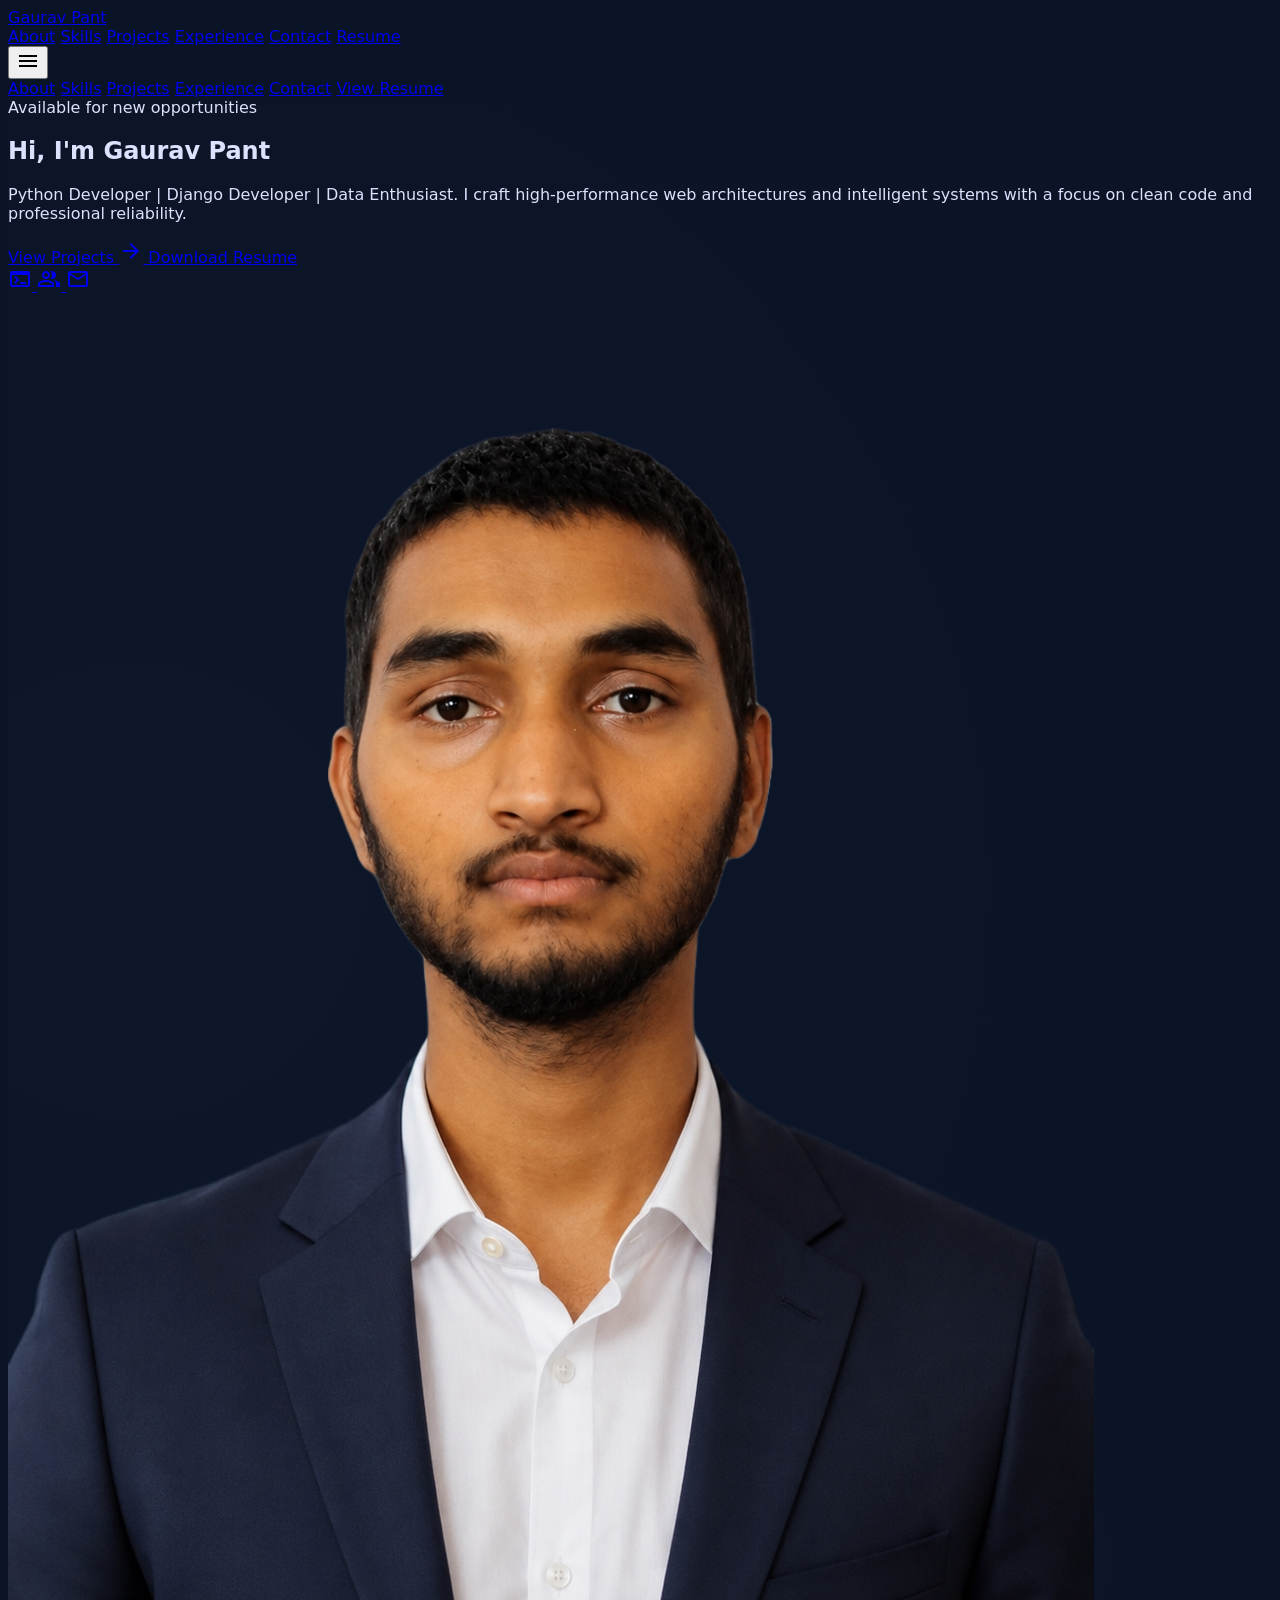
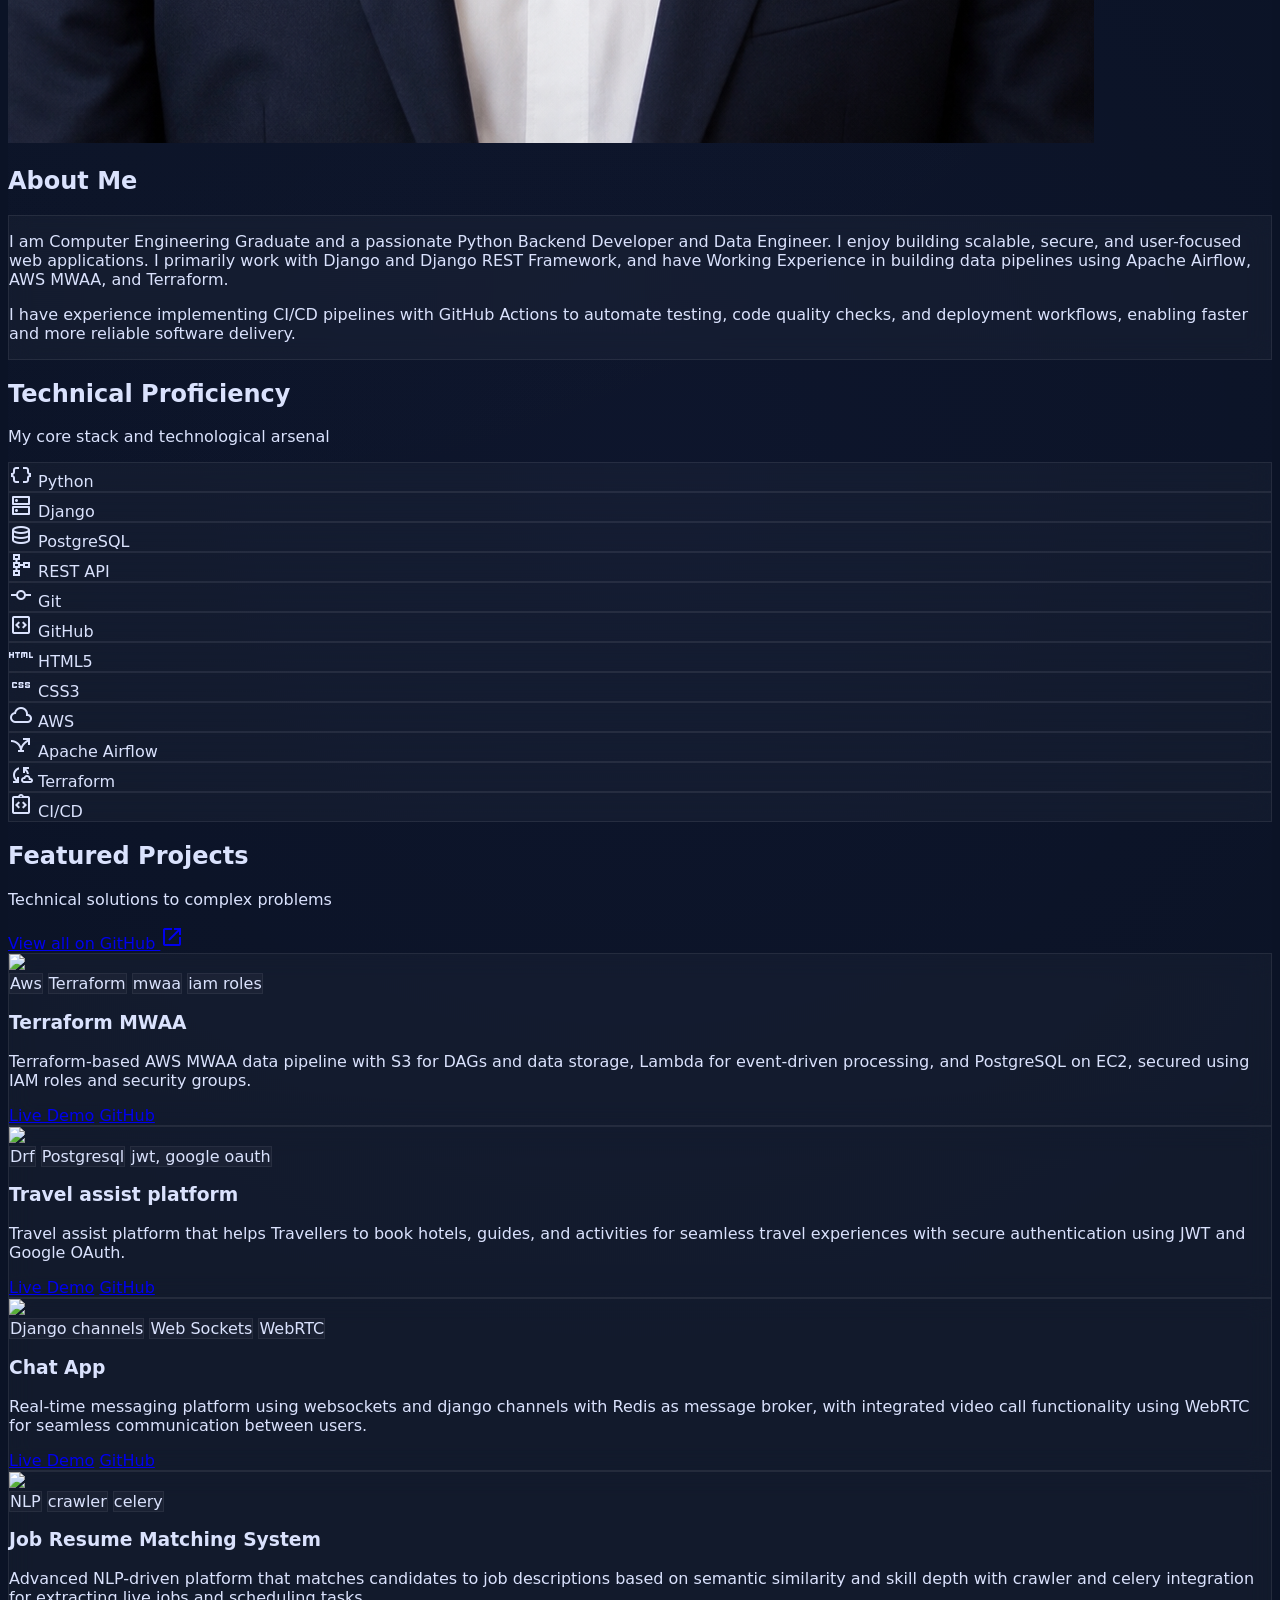
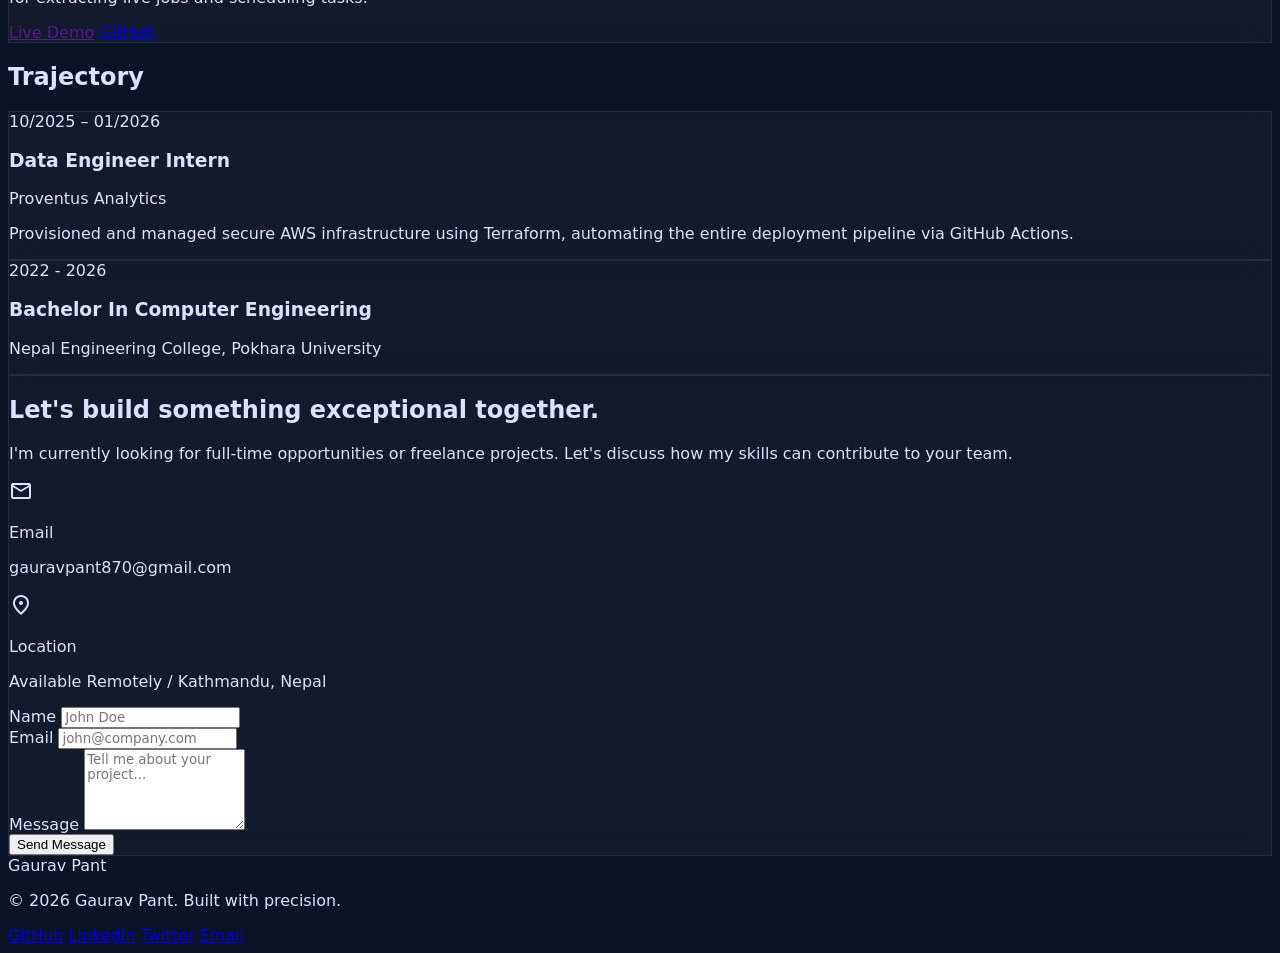
==== index.html @ 99ebea71 "debug" ====
<!DOCTYPE html>

<html class="dark" lang="en"><head>
<meta charset="utf-8"/>
<meta content="width=device-width, initial-scale=1.0" name="viewport"/>
<title>Gaurav Pant | Portfolio</title>
<script src="https://cdn.tailwindcss.com?plugins=forms,container-queries"></script>
<link href="https://fonts.googleapis.com/css2?family=Material+Symbols+Outlined:wght,FILL@100..700,0..1&amp;display=swap" rel="stylesheet"/>
<link href="https://cdn.jsdelivr.net/npm/geist@1.3.0/dist/font-sans.min.css" rel="stylesheet"/>
<link href="https://cdn.jsdelivr.net/npm/jetbrains-mono@1.0.6/css/jetbrains-mono.min.css" rel="stylesheet"/>
<link href="https://fonts.googleapis.com/css2?family=Material+Symbols+Outlined:wght,FILL@100..700,0..1&amp;display=swap" rel="stylesheet"/>
<link href="https://fonts.googleapis.com/css2?family=Geist:wght@100..900&amp;display=swap" rel="stylesheet"/>
<script id="tailwind-config">
      tailwind.config = {
        darkMode: "class",
        theme: {
          extend: {
            "colors": {
                    "secondary-fixed-dim": "#c7d2fe",
                    "surface-container-highest": "#2d3449",
                    "on-primary-fixed-variant": "#1e293b",
                    "surface-dim": "#0b1326",
                    "surface-bright": "#31394d",
                    "surface": "#0b1326",
                    "error": "#ffb4ab",
                    "surface-variant": "#2d3449",
                    "on-error": "#690005",
                    "primary-fixed": "#3b82f6",
                    "tertiary-container": "#f97316",
                    "primary-container": "#1e40af",
                    "on-primary": "#08264c",
                    "secondary-fixed": "#e6eefc",
                    "surface-container-lowest": "#060e20",
                    "primary-fixed-dim": "#60a5fa",
                    "on-primary-container": "#0b2546",
                    "on-secondary-fixed-variant": "#334155",
                    "error-container": "#93000a",
                    "surface-container-low": "#131b2e",
                    "surface-container-high": "#222a3d",
                    "on-surface-variant": "#b9c2d6",
                    "primary": "#2563eb",
                    "on-tertiary-fixed-variant": "#783200",
                    "surface-container": "#171f33",
                    "on-surface": "#e6eefc",
                    "on-secondary": "#123456",
                    "on-background": "#e6eefc",
                    "outline-variant": "#3c4a42",
                    "on-secondary-fixed": "#061033",
                    "tertiary": "#fbbf24",
                    "on-secondary-container": "#e6ecff",
                    "secondary-container": "#2563eb",
                    "on-tertiary-fixed": "#341100",
                    "on-tertiary": "#552100",
                    "on-tertiary-container": "#622700",
                    "background": "#0b1326",
                    "inverse-surface": "#e6eefc",
                    "tertiary-fixed": "#ffdbca",
                    "on-error-container": "#ffdad6",
                    "surface-tint": "#2563eb",
                    "inverse-on-surface": "#283044",
                    "tertiary-fixed-dim": "#ffb690",
                    "inverse-primary": "#0b2e6b",
                    "on-primary-fixed": "#07142a",
                    "secondary": "#94a3b8",
                    "outline": "#94a3b8"
            },
            "borderRadius": {
                    "DEFAULT": "0.25rem",
                    "lg": "0.5rem",
                    "xl": "0.75rem",
                    "full": "9999px"
            },
            "spacing": {
                    "stack-gap-sm": "12px",
                    "stack-gap-md": "24px",
                    "gutter": "24px",
                    "stack-gap-lg": "48px",
                    "margin-mobile": "20px",
                    "margin-desktop": "64px",
                    "unit": "8px",
                    "container-max": "1280px"
            },
            "fontFamily": {
                    "code-sm": ["JetBrains Mono"],
                    "body-md": ["Geist"],
                    "display": ["Geist"],
                    "headline-md": ["Geist"],
                    "headline-lg-mobile": ["Geist"],
                    "label-caps": ["Geist"],
                    "headline-lg": ["Geist"],
                    "body-lg": ["Geist"]
            },
            "fontSize": {
                    "code-sm": ["14px", {"lineHeight": "20px", "letterSpacing": "0em", "fontWeight": "400"}],
                    "body-md": ["16px", {"lineHeight": "24px", "letterSpacing": "0em", "fontWeight": "400"}],
                    "display": ["72px", {"lineHeight": "80px", "letterSpacing": "-0.04em", "fontWeight": "700"}],
                    "headline-md": ["24px", {"lineHeight": "32px", "letterSpacing": "0em", "fontWeight": "500"}],
                    "headline-lg-mobile": ["32px", {"lineHeight": "40px", "letterSpacing": "-0.02em", "fontWeight": "600"}],
                    "label-caps": ["12px", {"lineHeight": "16px", "letterSpacing": "0.1em", "fontWeight": "600"}],
                    "headline-lg": ["40px", {"lineHeight": "48px", "letterSpacing": "-0.02em", "fontWeight": "600"}],
                    "body-lg": ["18px", {"lineHeight": "28px", "letterSpacing": "0em", "fontWeight": "400"}]
            }
          },
        },
      }
    </script>
<link rel="stylesheet" href="styles.css">
</head>
<body class="selection:bg-primary/30 selection:text-primary">
<!-- Top Navigation -->
<nav class="fixed top-0 w-full z-50 bg-surface/80 backdrop-blur-xl border-b border-white/10 shadow-sm">
<div class="flex justify-between items-center max-w-container-max mx-auto px-margin-desktop h-20">
<a class="font-display text-headline-md font-bold text-primary tracking-tight" href="#">Gaurav Pant</a>
<div class="hidden md:flex items-center gap-8">
<a class="font-body-md text-body-md text-on-surface-variant hover:text-primary transition-colors hover:scale-105 duration-200" href="#about">About</a>
<a class="font-body-md text-body-md text-on-surface-variant hover:text-primary transition-colors hover:scale-105 duration-200" href="#skills">Skills</a>
<a class="font-body-md text-body-md text-on-surface-variant hover:text-primary transition-colors hover:scale-105 duration-200" href="#projects">Projects</a>
<a class="font-body-md text-body-md text-on-surface-variant hover:text-primary transition-colors hover:scale-105 duration-200" href="#experience">Experience</a>
<a class="font-body-md text-body-md text-on-surface-variant hover:text-primary transition-colors hover:scale-105 duration-200" href="#contact">Contact</a>
<a class="bg-primary text-on-primary-container px-6 py-2.5 rounded-lg font-bold hover:scale-105 transition-transform duration-200 active:scale-95" href="resume/GauravPantResume.pdf" target="_blank" rel="noopener noreferrer">Resume</a>
</div>
<!-- Mobile Menu Toggle (Simplified) -->
<button id="mobile-menu-button" class="md:hidden text-primary" aria-expanded="false" aria-controls="mobile-menu">
<span class="material-symbols-outlined">menu</span>
</button>
</div>
<div id="mobile-menu" class="md:hidden hidden absolute inset-x-0 top-full bg-surface/95 backdrop-blur-xl border-b border-white/10 shadow-sm z-40">
  <div class="flex flex-col gap-4 px-6 py-6">
    <a class="font-body-md text-body-md text-on-surface-variant hover:text-primary transition-colors hover:scale-105 duration-200" href="#about">About</a>
    <a class="font-body-md text-body-md text-on-surface-variant hover:text-primary transition-colors hover:scale-105 duration-200" href="#skills">Skills</a>
    <a class="font-body-md text-body-md text-on-surface-variant hover:text-primary transition-colors hover:scale-105 duration-200" href="#projects">Projects</a>
    <a class="font-body-md text-body-md text-on-surface-variant hover:text-primary transition-colors hover:scale-105 duration-200" href="#experience">Experience</a>
    <a class="font-body-md text-body-md text-on-surface-variant hover:text-primary transition-colors hover:scale-105 duration-200" href="#contact">Contact</a>
    <a class="bg-primary text-on-primary-container px-6 py-2.5 rounded-lg font-bold hover:scale-105 transition-transform duration-200 active:scale-95 text-center" href="resume/GauravPantResume.pdf" target="_blank" rel="noopener noreferrer">View Resume</a>
  </div>
</div>
</nav>
<main class="gradient-mesh">
<!-- Hero Section -->
<section class="min-h-screen flex items-center pt-20 px-margin-desktop max-w-container-max mx-auto relative overflow-hidden">
<div class="grid md:grid-cols-2 gap-16 items-center w-full">
<div class="z-10">
<span class="font-body-lg text-body-lg text-on-surface-variant leading-relaxed mb-6">Available for new opportunities</span>
<h1 class="font-display text-display leading-tight mb-6">Hi, I'm <span class="text-primary text-glow">Gaurav Pant</span></h1>
<p class="font-body-lg text-body-lg text-on-surface-variant leading-relaxed mb-6">
                        Python Developer | Django Developer | Data Enthusiast. I craft high-performance web architectures and intelligent systems with a focus on clean code and professional reliability.
                    </p>
<div class="flex flex-wrap gap-4 mb-12">
<a class="bg-primary text-on-primary-container px-8 py-4 rounded-lg font-bold flex items-center gap-2 hover:scale-105 transition-all duration-200 shadow-lg shadow-primary/10" href="#projects">
                            View Projects <span class="material-symbols-outlined">arrow_forward</span>
</a>
<a class="border border-outline-variant text-on-surface hover:bg-white/5 px-8 py-4 rounded-lg font-bold transition-all duration-200" href="resume/GauravPantResume.pdf" download>
                            Download Resume
                        </a>
</div>
<div class="flex items-center gap-6">
<a class="text-on-surface-variant hover:text-primary transition-colors scale-110" href="#">
<span class="material-symbols-outlined">terminal</span>
</a>
<a class="text-on-surface-variant hover:text-primary transition-colors scale-110" href="#">
<span class="material-symbols-outlined">group</span>
</a>
<a class="text-on-surface-variant hover:text-primary transition-colors scale-110" href="#">
<span class="material-symbols-outlined">mail</span>
</a>
</div>
</div>
<div class="relative flex justify-center lg:justify-end">
<div class="w-80 h-80 md:w-[450px] md:h-[450px] relative">
<!-- Decorative elements -->
<div class="absolute -top-10 -right-10 w-32 h-32 bg-primary/20 rounded-full blur-3xl animate-pulse"></div>
<div class="absolute -bottom-10 -left-10 w-32 h-32 bg-secondary-container/20 rounded-full blur-3xl animate-pulse"></div>
<!-- Profile Image Container -->
<div class="w-full h-full overflow-hidden rounded-full bg-transparent shadow-none">
    <img
        class="w-full  object-cover rounded-full"
        src="images/gaurav.png"
        alt="Gaurav Pant"
    />
</div>
</div>
</div>
</div>
<!-- Decorative Background Shader Placeholder -->

</section>
<!-- About Section -->
<section class="py-stack-gap-lg px-margin-desktop max-w-container-max mx-auto" id="about">
<div class="grid lg:grid-cols-12 gap-12">
<div class="lg:col-span-4">
<h2 class="font-display text-headline-lg text-on-surface mb-4">About Me</h2>
<div class="w-20 h-1.5 bg-primary rounded-full"></div>
</div>
<div class="lg:col-span-8 glass-card p-10 rounded-2xl">
<p class="font-body-lg text-body-lg text-on-surface-variant leading-relaxed mb-6">
I am Computer Engineering Graduate and a passionate Python Backend Developer and Data Engineer. I enjoy building scalable, secure, and user-focused web applications. I primarily work with Django and Django REST Framework, and have Working Experience in building data pipelines using Apache Airflow, AWS MWAA, and Terraform.
                                           </p>
<p class="font-body-lg text-body-lg text-on-surface-variant leading-relaxed">
                        I have experience implementing CI/CD pipelines with GitHub Actions to automate testing, code quality checks, and deployment workflows, enabling faster and more reliable software delivery.
                    </p>
</div>
</div>
</section>
<!-- Skills Section -->
<section class="py-stack-gap-lg px-margin-desktop max-w-container-max mx-auto" id="skills">
<div class="text-center mb-16">
<h2 class="font-display text-headline-lg text-on-surface mb-2">Technical Proficiency</h2>
<p class="font-body-md text-on-surface-variant">My core stack and technological arsenal</p>
</div>
<div class="grid grid-cols-2 md:grid-cols-4 lg:grid-cols-6 gap-6">
<!-- Skill Card Component -->
<div class="glass-card p-6 rounded-xl flex flex-col items-center justify-center gap-4 text-center">
<span class="material-symbols-outlined text-4xl text-primary">data_object</span>
<span class="font-label-caps text-label-caps text-on-surface">Python</span>
</div>
<div class="glass-card p-6 rounded-xl flex flex-col items-center justify-center gap-4 text-center">
<span class="material-symbols-outlined text-4xl text-primary">dns</span>
<span class="font-label-caps text-label-caps text-on-surface">Django</span>
</div>
<div class="glass-card p-6 rounded-xl flex flex-col items-center justify-center gap-4 text-center">
<span class="material-symbols-outlined text-4xl text-primary">database</span>
<span class="font-label-caps text-label-caps text-on-surface">PostgreSQL</span>
</div>
<div class="glass-card p-6 rounded-xl flex flex-col items-center justify-center gap-4 text-center">
<span class="material-symbols-outlined text-4xl text-primary">schema</span>
<span class="font-label-caps text-label-caps text-on-surface">REST API</span>
</div>
<div class="glass-card p-6 rounded-xl flex flex-col items-center justify-center gap-4 text-center">
<span class="material-symbols-outlined text-4xl text-primary">commit</span>
<span class="font-label-caps text-label-caps text-on-surface">Git</span>
</div>
<div class="glass-card p-6 rounded-xl flex flex-col items-center justify-center gap-4 text-center">
<span class="material-symbols-outlined text-4xl text-primary">code_blocks</span>
<span class="font-label-caps text-label-caps text-on-surface">GitHub</span>
</div>
<div class="glass-card p-6 rounded-xl flex flex-col items-center justify-center gap-4 text-center">
<span class="material-symbols-outlined text-4xl text-primary">html</span>
<span class="font-label-caps text-label-caps text-on-surface">HTML5</span>
</div>
<div class="glass-card p-6 rounded-xl flex flex-col items-center justify-center gap-4 text-center">
<span class="material-symbols-outlined text-4xl text-primary">css</span>
<span class="font-label-caps text-label-caps text-on-surface">CSS3</span>
</div>
<div class="glass-card p-6 rounded-xl flex flex-col items-center justify-center gap-4 text-center">
<span class="material-symbols-outlined text-4xl text-primary">cloud_queue</span>
<span class="font-label-caps text-label-caps text-on-surface">AWS</span>
</div>
<div class="glass-card p-6 rounded-xl flex flex-col items-center justify-center gap-4 text-center">
<span class="material-symbols-outlined text-4xl text-primary">airline_stops</span>
<span class="font-label-caps text-label-caps text-on-surface">Apache Airflow</span>
</div>
<div class="glass-card p-6 rounded-xl flex flex-col items-center justify-center gap-4 text-center">
<span class="material-symbols-outlined text-4xl text-primary">cloud_sync</span>
<span class="font-label-caps text-label-caps text-on-surface">Terraform</span>
</div>
<div class="glass-card p-6 rounded-xl flex flex-col items-center justify-center gap-4 text-center">
<span class="material-symbols-outlined text-4xl text-primary">integration_instructions</span>
<span class="font-label-caps text-label-caps text-on-surface">CI/CD</span>
</div>
</div>
</section>
<!-- Projects Section (Bento Inspired) -->
<section class="py-stack-gap-lg px-margin-desktop max-w-container-max mx-auto" id="projects">
<div class="flex flex-col md:flex-row justify-between items-end mb-12">
<div>
<h2 class="font-display text-headline-lg text-on-surface mb-2">Featured Projects</h2>
<p class="font-body-md text-on-surface-variant">Technical solutions to complex problems</p>
</div>
<a class="font-label-caps text-primary hover:underline flex items-center gap-2" href="https://github.com/ggauravp">View all on GitHub <span class="material-symbols-outlined text-sm">open_in_new</span></a>
</div>
<div class="grid grid-cols-1 sm:grid-cols-2 md:grid-cols-3 gap-6">
<!-- Project 1 -->
<div class="glass-card rounded-2xl overflow-hidden flex flex-col group">
<div class="h-48 relative overflow-hidden">
<div class="absolute inset-0 bg-gradient-to-t from-surface to-transparent z-10"></div>
<img class="w-full h-full object-cover group-hover:scale-105 transition-transform duration-500" data-alt="A clean, minimalist user interface showing a movie recommendation platform. The UI features a dark theme with vibrant movie poster tiles and a sidebar for categories like 'Trending', 'Recommended for You', and 'Based on your History'. The aesthetic is modern and glassmorphic, with subtle emerald accents for active buttons and rating stars. Soft ambient lighting creates a cinematic feel." src="https://lh3.googleusercontent.com/aida-public/[base64]"/>
</div>
<div class="p-6 flex-grow">
<div class="flex gap-2 mb-4">
<span class="skill-chip px-3 py-1 rounded-full text-[10px] font-bold text-primary uppercase">Aws</span>
<span class="skill-chip px-3 py-1 rounded-full text-[10px] font-bold text-primary uppercase">Terraform</span>
<span class="skill-chip px-3 py-1 rounded-full text-[10px] font-bold text-primary uppercase">mwaa</span>
<span class="skill-chip px-3 py-1 rounded-full text-[10px] font-bold text-primary uppercase">iam roles</span>

</div>
<h3 class="font-display text-headline-md text-on-surface mb-3">Terraform MWAA</h3>
<p class="font-body-md text-on-surface-variant mb-8">Terraform-based AWS MWAA data pipeline with S3 for DAGs and data storage, Lambda for event-driven processing, and PostgreSQL on EC2, secured using IAM roles and security groups.</p>
<div class="flex gap-3 mt-auto">
<a class="flex-1 bg-primary text-on-primary-container py-2.5 rounded-md font-semibold text-center hover:bg-primary/90 transition-colors" href="#">Live Demo</a>
<a class="flex-1 border border-outline-variant py-2.5 rounded-md font-semibold text-center hover:bg-white/5 transition-colors" href="https://github.com/ggauravp/Terraform_MWAA">GitHub</a>
</div>
</div>
</div>
<!-- Project 2 -->
<div class="glass-card rounded-2xl overflow-hidden flex flex-col group">
<div class="h-48 relative overflow-hidden">
<div class="absolute inset-0 bg-gradient-to-t from-surface to-transparent z-10"></div>
<img class="w-full h-full object-cover group-hover:scale-105 transition-transform duration-500" data-alt="A mobile app interface design for a trekking assistant. It shows a real-time topographic map, altitude data, and a weather forecast widget. The design uses a deep charcoal background with glowing emerald path lines. Glassmorphic cards overlay the map, showing trip duration and gear checklists. The style is rugged yet high-tech, perfect for professional outdoor enthusiasts." src="https://lh3.googleusercontent.com/aida-public/[base64]"/>
</div>
<div class="p-6 flex-grow">
<div class="flex gap-2 mb-4">
<span class="skill-chip px-3 py-1 rounded-full text-[10px] font-bold text-primary uppercase">Drf</span>
<span class="skill-chip px-3 py-1 rounded-full text-[10px] font-bold text-primary uppercase">Postgresql</span>
<span class="skill-chip px-3 py-1 rounded-full text-[10px] font-bold text-primary uppercase">jwt, google oauth</span>
</div>
<h3 class="font-display text-headline-md text-on-surface mb-3">Travel assist platform</h3>
<p class="font-body-md text-on-surface-variant mb-8">Travel assist platform that helps Travellers to book hotels, guides, and activities for seamless travel experiences with secure authentication using JWT and Google OAuth.</p>
<div class="flex gap-3 mt-auto">
<a class="flex-1 bg-primary text-on-primary-container py-2.5 rounded-md font-semibold text-center hover:bg-primary/90 transition-colors" href="#">Live Demo</a>
<a class="flex-1 border border-outline-variant py-2.5 rounded-md font-semibold text-center hover:bg-white/5 transition-colors" href="https://github.com/tourist-rental-website/django-backend">GitHub</a>
</div>
</div>
</div>
<!-- Project 3 -->
<div class="glass-card rounded-2xl overflow-hidden flex flex-col group">
<div class="h-48 relative overflow-hidden">
<div class="absolute inset-0 bg-gradient-to-t from-surface to-transparent z-10"></div>
<img class="w-full h-full object-cover group-hover:scale-105 transition-transform duration-500" data-alt="A mobile app interface design for a trekking assistant. It shows a real-time topographic map, altitude data, and a weather forecast widget. The design uses a deep charcoal background with glowing emerald path lines. Glassmorphic cards overlay the map, showing trip duration and gear checklists. The style is rugged yet high-tech, perfect for professional outdoor enthusiasts." src="https://lh3.googleusercontent.com/aida-public/[base64]"/>
</div>
<div class="p-6 flex-grow">
<div class="flex gap-2 mb-4">
<span class="skill-chip px-3 py-1 rounded-full text-[10px] font-bold text-primary uppercase">Django channels</span>
<span class="skill-chip px-3 py-1 rounded-full text-[10px] font-bold text-primary uppercase">Web Sockets</span>
<span class="skill-chip px-3 py-1 rounded-full text-[10px] font-bold text-primary uppercase">WebRTC</span>
</div>
<h3 class="font-display text-headline-md text-on-surface mb-3">Chat App </h3>
<p class="font-body-md text-on-surface-variant mb-8">Real-time messaging platform using websockets and django channels with Redis as message broker, with integrated video call functionality using WebRTC for seamless communication between users.</p>
<div class="flex gap-3 mt-auto">
<a class="flex-1 bg-primary text-on-primary-container py-2.5 rounded-md font-semibold text-center hover:bg-primary/90 transition-colors" href="#">Live Demo</a>
<a class="flex-1 border border-outline-variant py-2.5 rounded-md font-semibold text-center hover:bg-white/5 transition-colors" href="https://github.com/ggauravp/Chat-App">GitHub</a>
</div>
</div>
</div>
<!-- Project 4 -->
<div class="glass-card rounded-2xl overflow-hidden flex flex-col group">
<div class="h-48 relative overflow-hidden">
<div class="absolute inset-0 bg-gradient-to-t from-surface to-transparent z-10"></div>
<img class="w-full h-full object-cover group-hover:scale-105 transition-transform duration-500" data-alt="An enterprise-grade HR tech platform dashboard showing a resume matching system. The UI displays side-by-side comparisons of job descriptions and candidate profiles with percentage match scores. Data visualization charts in emerald green show skill overlap. The design is highly organized, professional, and uses a dark slate and obsidian color palette with clean typography." src="https://lh3.googleusercontent.com/aida-public/[base64]"/>
</div>
<div class="p-6 flex-grow">
<div class="flex gap-2 mb-4">
<span class="skill-chip px-3 py-1 rounded-full text-[10px] font-bold text-primary uppercase">NLP</span>
<span class="skill-chip px-3 py-1 rounded-full text-[10px] font-bold text-primary uppercase">crawler</span>
<span class="skill-chip px-3 py-1 rounded-full text-[10px] font-bold text-primary uppercase">celery</span>
</div>
<h3 class="font-display text-headline-md text-on-surface mb-3">Job Resume Matching System</h3>
<p class="font-body-md text-on-surface-variant mb-8">Advanced NLP-driven platform that matches candidates to job descriptions based on semantic similarity and skill depth with crawler and celery integration for extracting live jobs and scheduling tasks.</p>
<div class="flex gap-3 mt-auto">
<a class="flex-1 bg-primary text-on-primary-container py-2.5 rounded-md font-semibold text-center hover:bg-primary/90 transition-colors" href="">Live Demo</a>
<a class="flex-1 border border-outline-variant py-2.5 rounded-md font-semibold text-center hover:bg-white/5 transition-colors" href="https://github.com/ggauravp/job_match">GitHub</a>
</div>
</div>
</div>
</div>
</section>
<!-- Experience & Education Timeline -->
<section class="py-stack-gap-lg px-margin-desktop max-w-container-max mx-auto" id="experience">
<h2 class="font-display text-headline-lg text-on-surface mb-12 text-center">Trajectory</h2>
<div class="relative max-w-3xl mx-auto">
<!-- Vertical Line -->
<div class="absolute left-0 md:left-1/2 md:-ml-0.5 w-1 h-full bg-surface-container-highest"></div>
<!-- Timeline Item 1 -->
<div class="relative mb-16 group">
<div class="absolute left-[-8px] md:left-1/2 md:ml-[-12px] w-6 h-6 bg-primary rounded-full shadow-[0_0_15px_rgba(78,222,163,0.5)] z-20"></div>
<div class="ml-10 md:ml-0 md:w-[45%] md:text-right pr-8">
<div class="glass-card p-6 rounded-xl">
<span class="font-code-sm text-primary mb-2 block">10/2025 – 01/2026</span>
<h3 class="font-display text-headline-md text-on-surface mb-1">Data Engineer Intern</h3>
<p class="font-label-caps text-on-surface-variant mb-4">Proventus Analytics</p>
<p class="font-body-md text-on-surface-variant italic text-sm">Provisioned and managed secure AWS infrastructure using Terraform, automating the entire deployment pipeline via GitHub Actions.</p>
</div>
</div>
</div>
<!-- Timeline Item 2 -->
<div class="relative mb-16 group">
<div class="absolute left-[-8px] md:left-1/2 md:ml-[-12px] w-6 h-6 bg-surface-container-highest group-hover:bg-primary transition-colors rounded-full z-20"></div>
<div class="ml-10 md:ml-[55%] pl-8">
<div class="glass-card p-6 rounded-xl">
<span class="font-code-sm text-primary mb-2 block">2022 - 2026</span>
<h3 class="font-display text-headline-md text-on-surface mb-1">Bachelor In Computer Engineering</h3>
<p class="font-label-caps text-on-surface-variant mb-4">Nepal Engineering College, Pokhara University</p>
</div>
</div>
</div>
</section>
<!-- Contact Section -->
<section class="py-stack-gap-lg px-margin-desktop max-w-container-max mx-auto mb-20" id="contact">
<div class="glass-card p-12 md:p-20 rounded-3xl relative overflow-hidden">
<div class="absolute top-0 right-0 w-64 h-64 bg-primary/5 rounded-full blur-[100px] -z-10"></div>
<div class="grid lg:grid-cols-2 gap-16">
<div>
<h2 class="font-display text-headline-lg text-on-surface mb-6">Let's build something exceptional together.</h2>
<p class="font-body-lg text-on-surface-variant mb-12">I'm currently looking for full-time opportunities or freelance projects. Let's discuss how my skills can contribute to your team.</p>
<div class="space-y-6">
<div class="flex items-center gap-4">
<div class="w-12 h-12 bg-white/5 rounded-full flex items-center justify-center text-primary">
<span class="material-symbols-outlined">mail</span>
</div>
<div>
<p class="font-label-caps text-on-surface-variant">Email</p>
<p class="font-body-md text-on-surface">gauravpant870@gmail.com </p>
</div>
</div>
<div class="flex items-center gap-4">
<div class="w-12 h-12 bg-white/5 rounded-full flex items-center justify-center text-primary">
<span class="material-symbols-outlined">location_on</span>
</div>
<div>
<p class="font-label-caps text-on-surface-variant">Location</p>
<p class="font-body-md text-on-surface">Available Remotely / Kathmandu, Nepal</p>
</div>
</div>
</div>
</div>
<form id="contact-form" class="space-y-6" data-endpoint="https://api.web3forms.com/submit">
<input type="hidden" name="access_key" value="619f3049-cd70-416d-98dc-af823b4d3e1f">
<div class="grid md:grid-cols-2 gap-6">
<div class="space-y-2">
<label class="font-label-caps text-on-surface-variant ml-1">Name</label>
<input name="name" class="w-full bg-white/5 border border-white/10 rounded-xl px-4 py-4 focus:border-primary focus:ring-1 focus:ring-primary outline-none transition-all font-body-md" placeholder="John Doe" type="text" required />
</div>
<div class="space-y-2">
<label class="font-label-caps text-on-surface-variant ml-1">Email</label>
<input name="email" class="w-full bg-white/5 border border-white/10 rounded-xl px-4 py-4 focus:border-primary focus:ring-1 focus:ring-primary outline-none transition-all font-body-md" placeholder="john@company.com" type="email" required />
</div>
</div>
<div class="space-y-2">
<label class="font-label-caps text-on-surface-variant ml-1">Message</label>
<textarea name="message" class="w-full bg-white/5 border border-white/10 rounded-xl px-4 py-4 focus:border-primary focus:ring-1 focus:ring-primary outline-none transition-all font-body-md" placeholder="Tell me about your project..." rows="5" required></textarea>
</div>
<div id="form-success" style="display:none;color:#4ade80;font-weight:600;margin-bottom:8px" role="status" aria-live="polite"></div>
<button class="w-full bg-primary text-on-primary-container font-bold py-4 rounded-xl hover:scale-[1.02] active:scale-[0.98] transition-all shadow-lg shadow-primary/20" type="submit">
                            Send Message
                        </button>
</form>
</div>
</div>
</section>
</main>
<!-- Footer -->
<footer class="bg-surface border-t border-white/5 w-full py-stack-gap-md">
<div class="flex flex-col md:flex-row justify-between items-center max-w-container-max mx-auto px-margin-desktop gap-stack-gap-sm">
<div class="flex flex-col items-center md:items-start gap-2">
<span class="font-display text-body-lg font-bold text-on-surface">Gaurav Pant</span>
<p class="font-label-caps text-on-surface-variant text-[10px]">© 2026 Gaurav Pant. Built with precision.</p>
</div>
<div class="flex gap-8">
<a class="font-label-caps text-on-surface-variant hover:text-primary transition-colors" href="#">GitHub</a>
<a class="font-label-caps text-on-surface-variant hover:text-primary transition-colors" href="#">LinkedIn</a>
<a class="font-label-caps text-on-surface-variant hover:text-primary transition-colors" href="#">Twitter</a>
<a class="font-label-caps text-on-surface-variant hover:text-primary transition-colors" href="#">Email</a>
</div>
</div>
</footer>
<script src="scripts.js"></script>
</body></html>
</body></html>
---- styles.css ----
body {
    background-color: #0b1326;
    color: #dae2fd;
    font-family: ui-sans-serif, system-ui, -apple-system, BlinkMacSystemFont, "Segoe UI", sans-serif;
    overflow-x: hidden;
}
.font-display,
.font-body-lg,
.font-body-md,
.font-label-caps,
.font-headline-lg,
.font-headline-lg-mobile,
.font-code-sm {
    font-family: ui-sans-serif, system-ui, -apple-system, BlinkMacSystemFont, "Segoe UI", sans-serif !important;
}
.glass-card {
    background: rgba(255, 255, 255, 0.03);
    backdrop-filter: blur(12px);
    border: 1px solid rgba(255, 255, 255, 0.08);
    transition: all 0.3s ease;
}
.glass-card:hover {
    border-color: rgba(37,99,235,0.06);
    box-shadow: 0 6px 18px rgba(37,99,235,0.04);
    transform: translateY(-2px);
}
.text-glow {
    /* subtle emphasis instead of neon glow */
    text-shadow: none;
}
.skill-chip {
    background: rgba(255,255,255,0.03);
    border: 1px solid rgba(255,255,255,0.06);
    transition: all 0.15s ease;
    color: var(--tw-text-opacity, 1);
}
.skill-chip:hover {
    background: rgba(255,255,255,0.05);
    border-color: rgba(37,99,235,0.08);
}
.gradient-mesh {
    /* subtle neutral background to replace neon accents */
    background: radial-gradient(circle at 50% 50%, rgba(99,102,241,0.03) 0%, transparent 45%),
                radial-gradient(circle at 10% 20%, rgba(148,163,184,0.02) 0%, transparent 40%);
}
::-webkit-scrollbar {
    width: 8px;
}
::-webkit-scrollbar-track {
    background: #0b1326;
}
::-webkit-scrollbar-thumb {
    background: #171f33;
    border-radius: 4px;
}
::-webkit-scrollbar-thumb:hover {
    background: #4edea3;
}
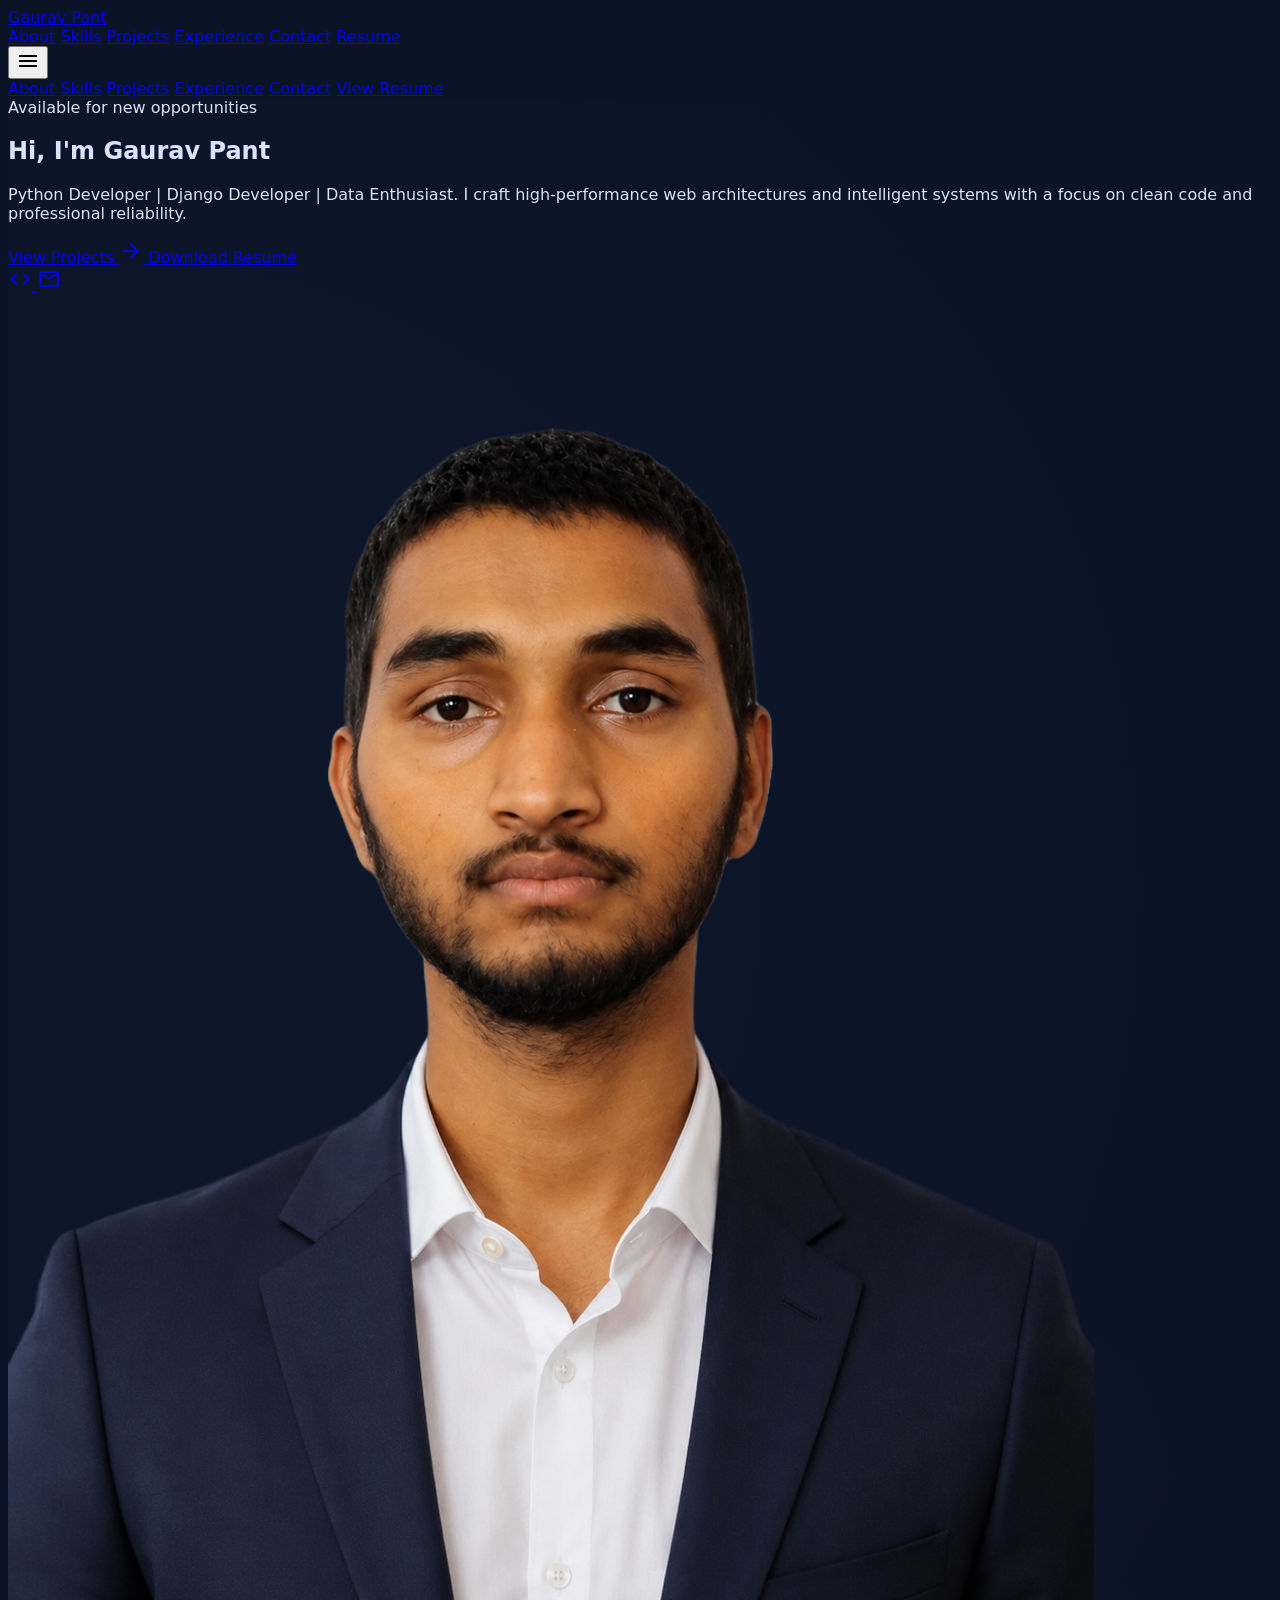
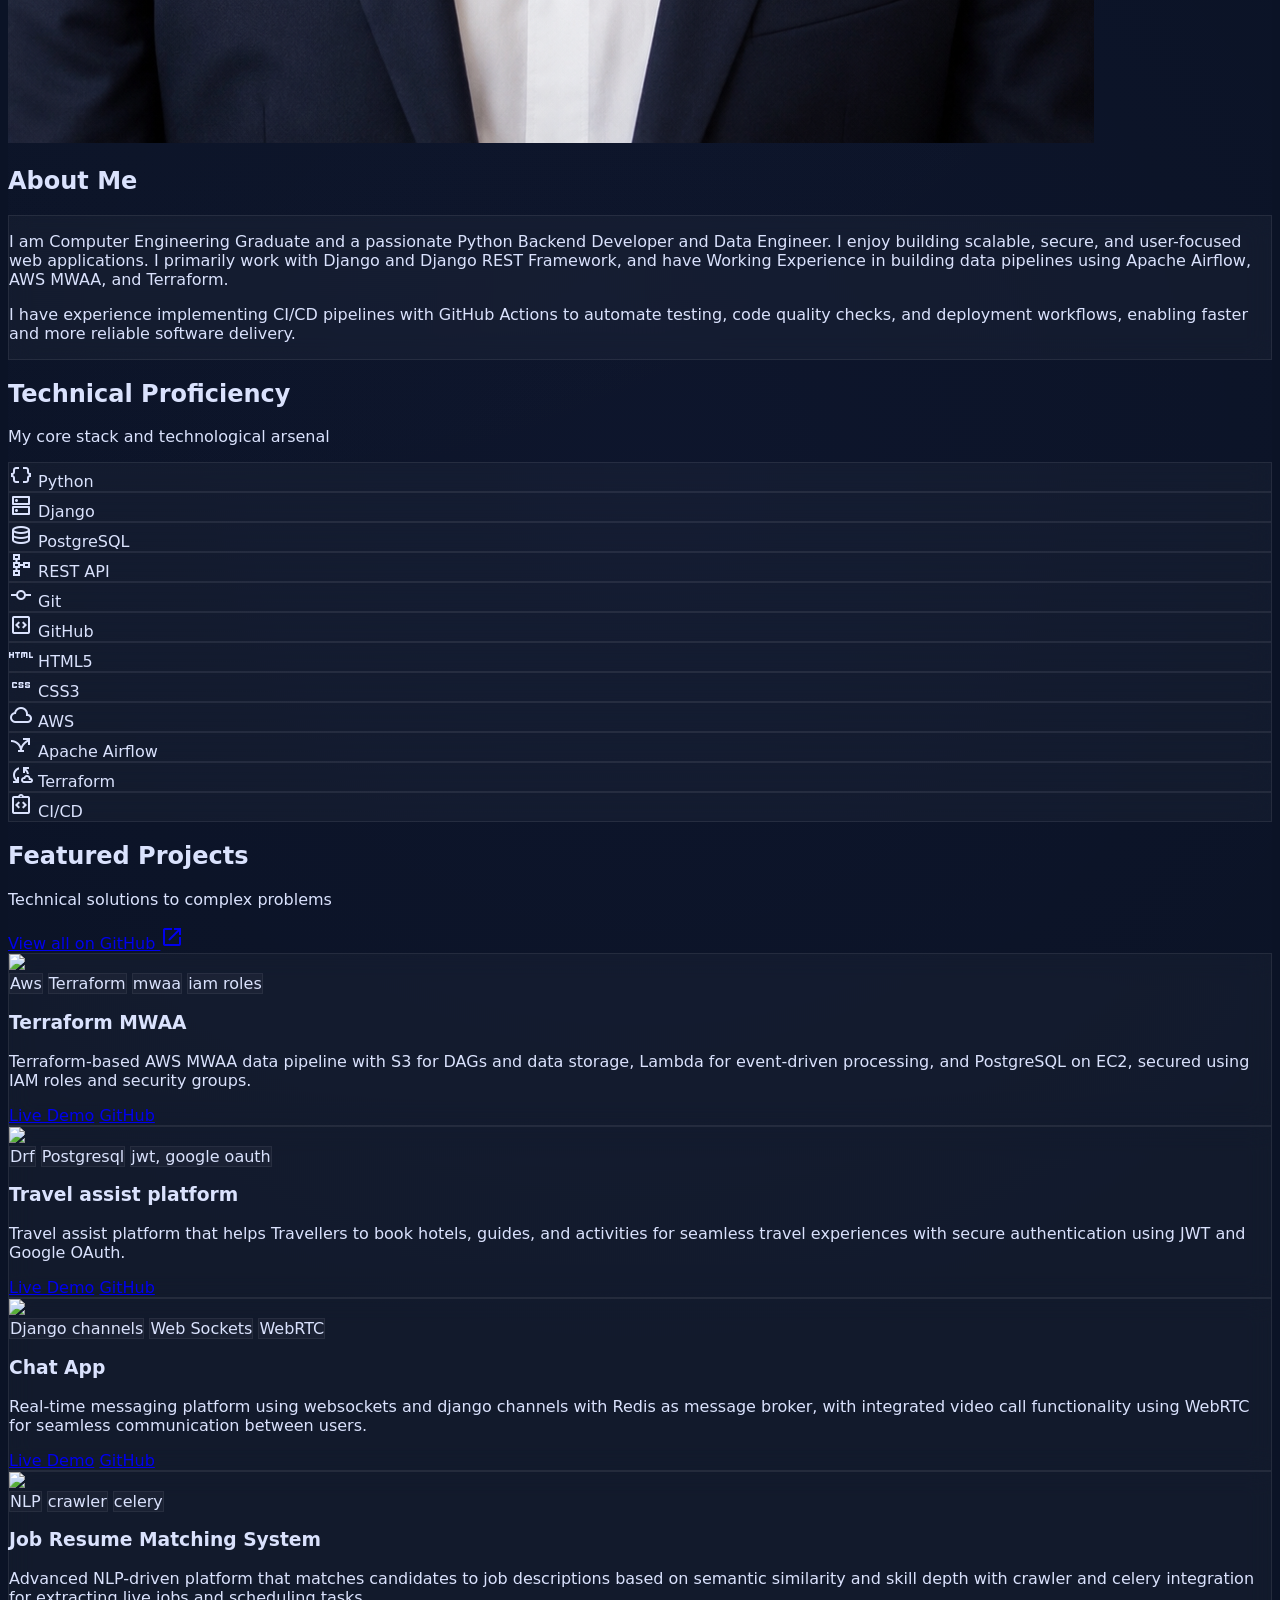
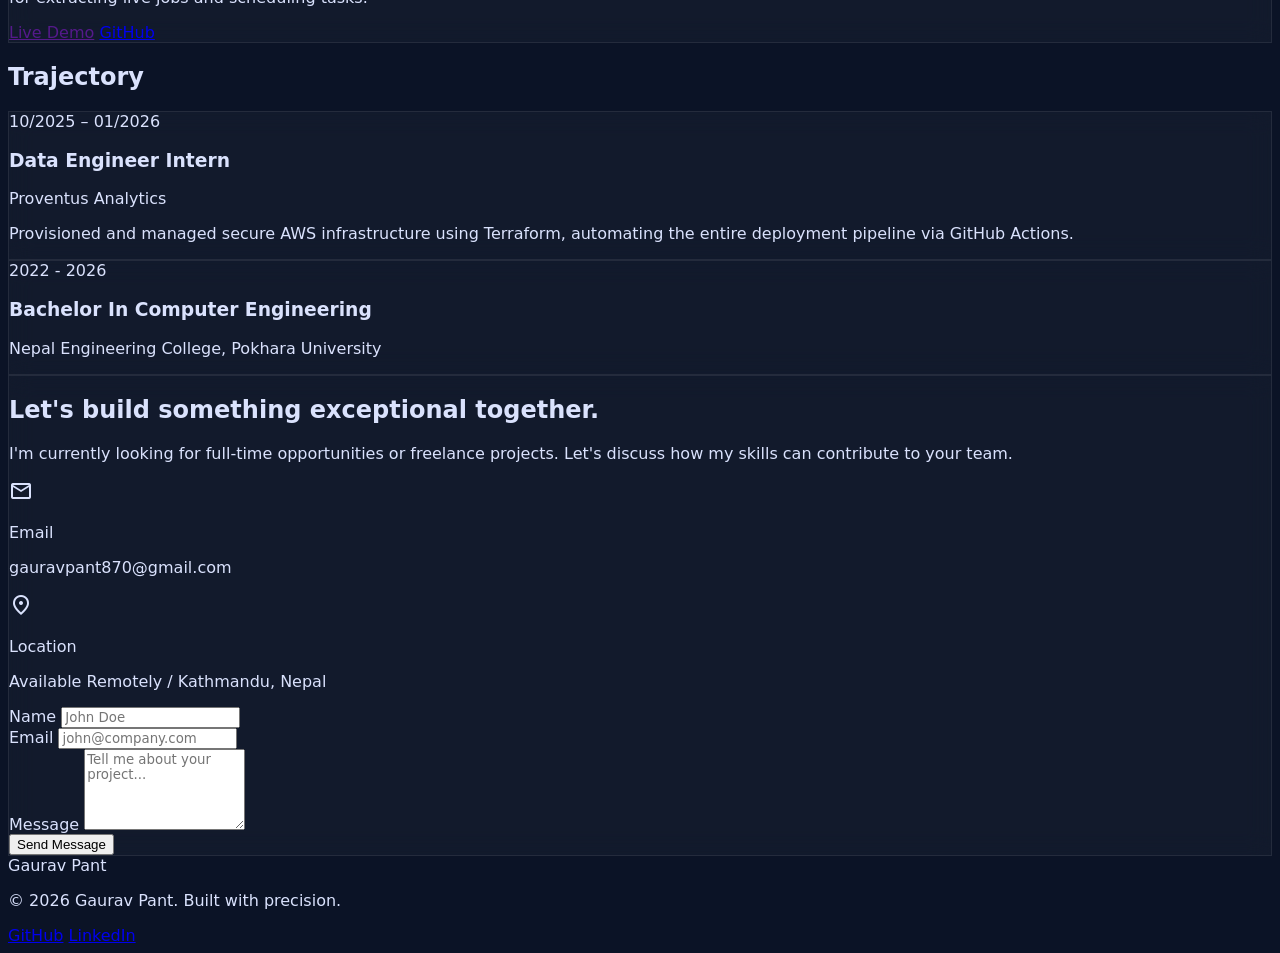
==== commit 6be01e26: "deploy" ====
--- a/index.html
+++ b/index.html
@@ -154,13 +154,10 @@
                         </a>
 </div>
 <div class="flex items-center gap-6">
-<a class="text-on-surface-variant hover:text-primary transition-colors scale-110" href="#">
-<span class="material-symbols-outlined">terminal</span>
+<a class="text-on-surface-variant hover:text-primary transition-colors scale-110" href="https://github.com/ggauravp/">
+<span class="material-symbols-outlined">code</span>
 </a>
-<a class="text-on-surface-variant hover:text-primary transition-colors scale-110" href="#">
-<span class="material-symbols-outlined">group</span>
-</a>
-<a class="text-on-surface-variant hover:text-primary transition-colors scale-110" href="#">
+<a class="text-on-surface-variant hover:text-primary transition-colors scale-110" href="gauravpant870@gmail.com">
 <span class="material-symbols-outlined">mail</span>
 </a>
 </div>
@@ -445,10 +442,8 @@
 <p class="font-label-caps text-on-surface-variant text-[10px]">© 2026 Gaurav Pant. Built with precision.</p>
 </div>
 <div class="flex gap-8">
-<a class="font-label-caps text-on-surface-variant hover:text-primary transition-colors" href="#">GitHub</a>
-<a class="font-label-caps text-on-surface-variant hover:text-primary transition-colors" href="#">LinkedIn</a>
-<a class="font-label-caps text-on-surface-variant hover:text-primary transition-colors" href="#">Twitter</a>
-<a class="font-label-caps text-on-surface-variant hover:text-primary transition-colors" href="#">Email</a>
+<a class="font-label-caps text-on-surface-variant hover:text-primary transition-colors" href="https://github.com/ggauravp/">GitHub</a>
+<a class="font-label-caps text-on-surface-variant hover:text-primary transition-colors" href="https://www.linkedin.com/in/gauravpant-gp/">LinkedIn</a>
 </div>
 </div>
 </footer>
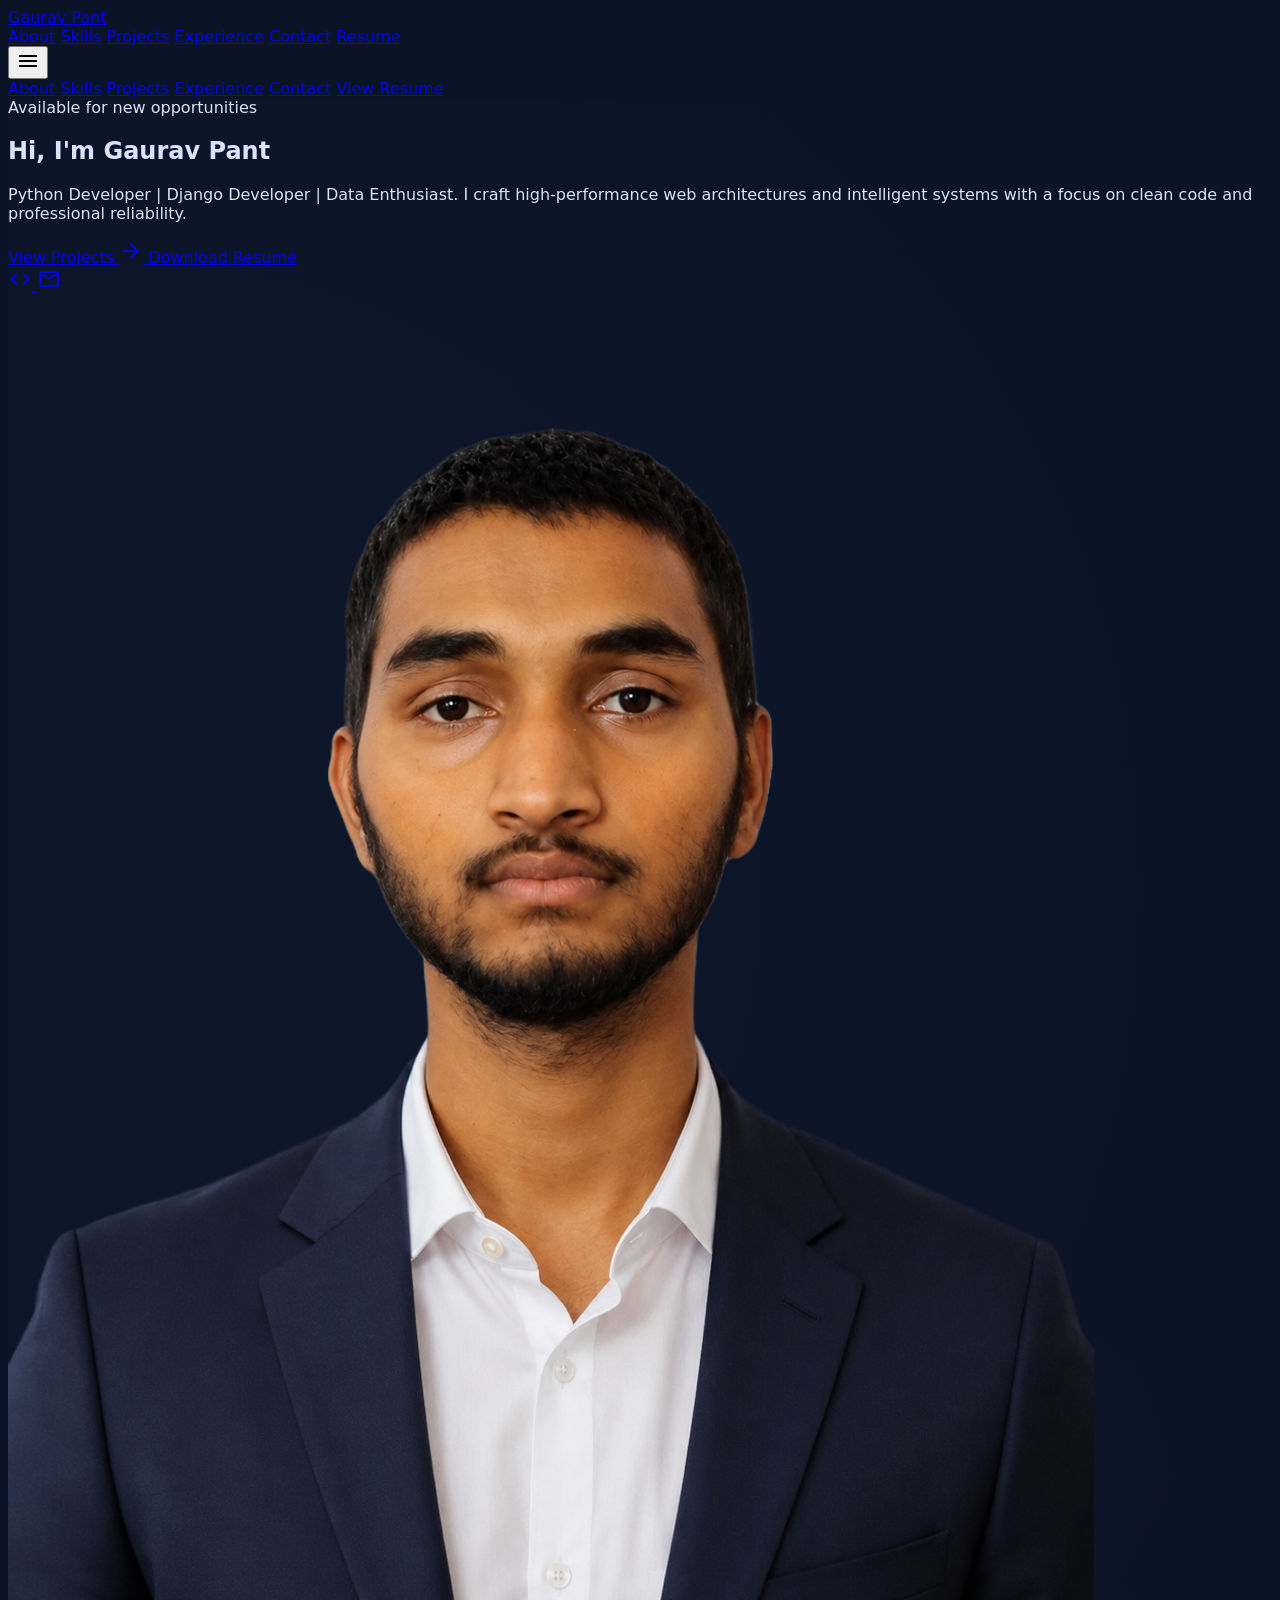
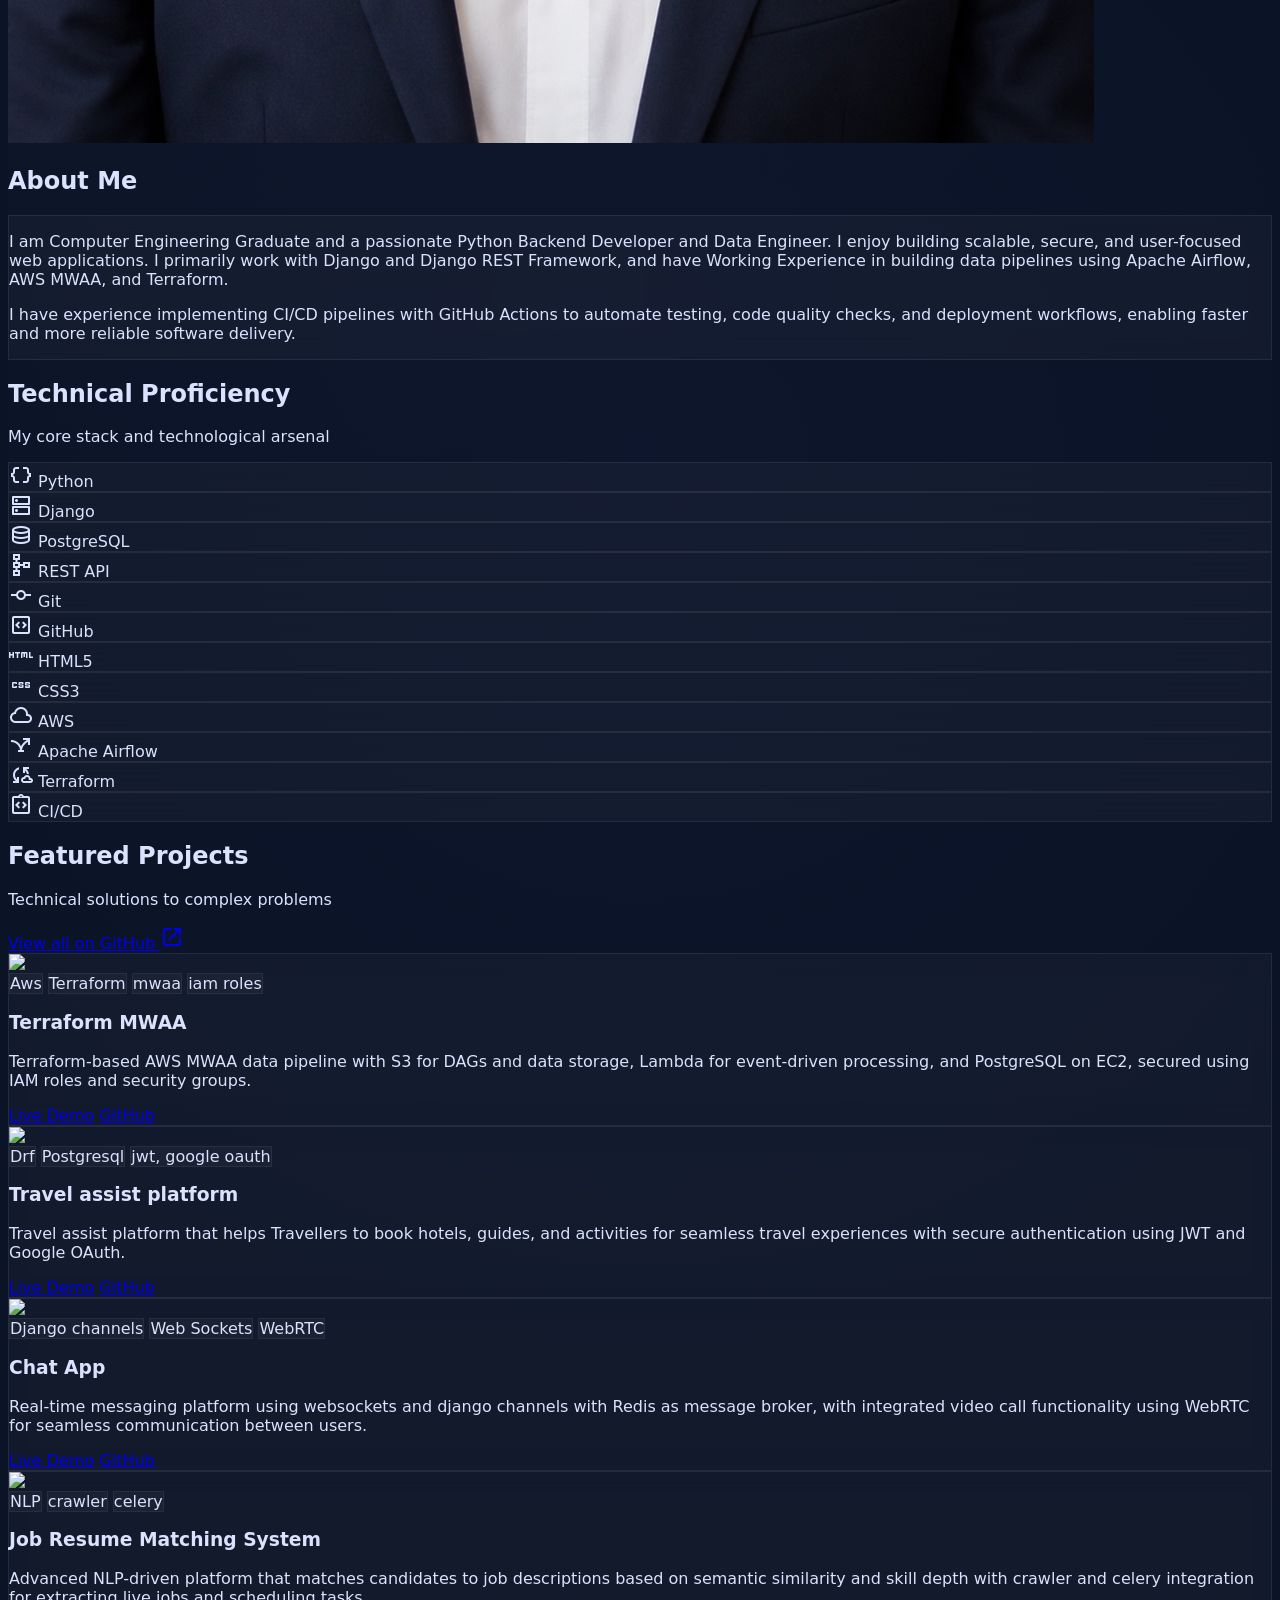
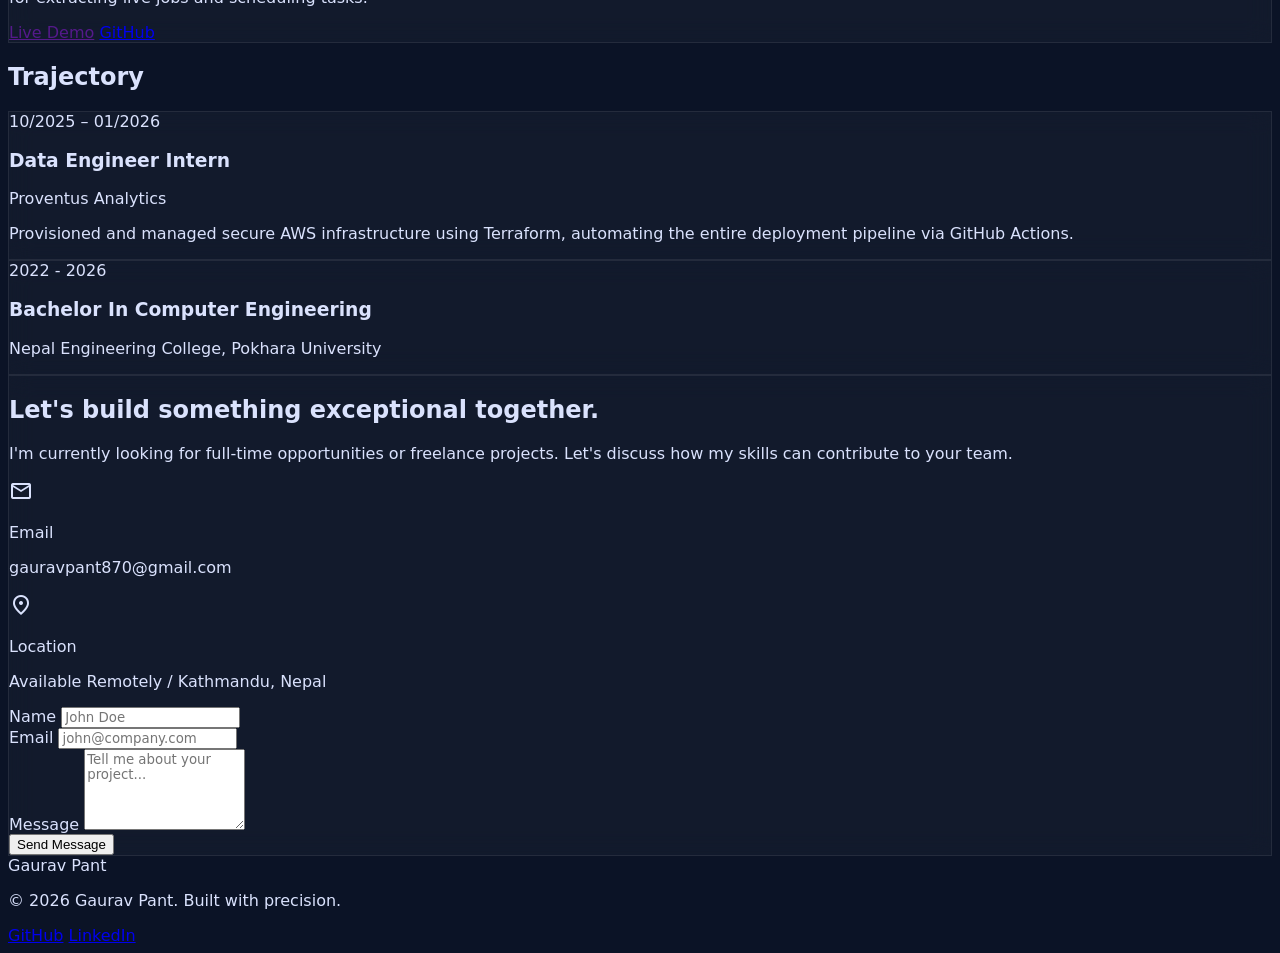
==== commit e4244800: "debug" ====
--- a/index.html
+++ b/index.html
@@ -109,7 +109,7 @@
 <body class="selection:bg-primary/30 selection:text-primary">
 <!-- Top Navigation -->
 <nav class="fixed top-0 w-full z-50 bg-surface/80 backdrop-blur-xl border-b border-white/10 shadow-sm">
-<div class="flex justify-between items-center max-w-container-max mx-auto px-margin-desktop h-20">
+<div class="flex justify-between items-center max-w-container-max mx-auto px-margin-mobile sm:px-margin-desktop h-20">
 <a class="font-display text-headline-md font-bold text-primary tracking-tight" href="#">Gaurav Pant</a>
 <div class="hidden md:flex items-center gap-8">
 <a class="font-body-md text-body-md text-on-surface-variant hover:text-primary transition-colors hover:scale-105 duration-200" href="#about">About</a>
@@ -137,11 +137,11 @@
 </nav>
 <main class="gradient-mesh">
 <!-- Hero Section -->
-<section class="min-h-screen flex items-center pt-20 px-margin-desktop max-w-container-max mx-auto relative overflow-hidden">
-<div class="grid md:grid-cols-2 gap-16 items-center w-full">
+<section class="min-h-screen flex items-center pt-20 px-margin-mobile sm:px-margin-desktop max-w-container-max mx-auto relative overflow-hidden">
+<div class="grid md:grid-cols-2 gap-8 sm:gap-16 items-center w-full">
 <div class="z-10">
 <span class="font-body-lg text-body-lg text-on-surface-variant leading-relaxed mb-6">Available for new opportunities</span>
-<h1 class="font-display text-display leading-tight mb-6">Hi, I'm <span class="text-primary text-glow">Gaurav Pant</span></h1>
+<h1 class="font-display text-4xl sm:text-5xl md:text-display leading-tight mb-6 max-w-2xl">Hi, I'm <span class="text-primary text-glow">Gaurav Pant</span></h1>
 <p class="font-body-lg text-body-lg text-on-surface-variant leading-relaxed mb-6">
                         Python Developer | Django Developer | Data Enthusiast. I craft high-performance web architectures and intelligent systems with a focus on clean code and professional reliability.
                     </p>
@@ -163,7 +163,7 @@
 </div>
 </div>
 <div class="relative flex justify-center lg:justify-end">
-<div class="w-80 h-80 md:w-[450px] md:h-[450px] relative">
+<div class="w-64 h-64 sm:w-80 sm:h-80 md:w-[450px] md:h-[450px] relative">
 <!-- Decorative elements -->
 <div class="absolute -top-10 -right-10 w-32 h-32 bg-primary/20 rounded-full blur-3xl animate-pulse"></div>
 <div class="absolute -bottom-10 -left-10 w-32 h-32 bg-secondary-container/20 rounded-full blur-3xl animate-pulse"></div>
@@ -182,7 +182,7 @@
 
 </section>
 <!-- About Section -->
-<section class="py-stack-gap-lg px-margin-desktop max-w-container-max mx-auto" id="about">
+<section class="py-stack-gap-lg px-margin-mobile sm:px-margin-desktop max-w-container-max mx-auto" id="about">
 <div class="grid lg:grid-cols-12 gap-12">
 <div class="lg:col-span-4">
 <h2 class="font-display text-headline-lg text-on-surface mb-4">About Me</h2>
@@ -199,7 +199,7 @@
 </div>
 </section>
 <!-- Skills Section -->
-<section class="py-stack-gap-lg px-margin-desktop max-w-container-max mx-auto" id="skills">
+<section class="py-stack-gap-lg px-margin-mobile sm:px-margin-desktop max-w-container-max mx-auto" id="skills">
 <div class="text-center mb-16">
 <h2 class="font-display text-headline-lg text-on-surface mb-2">Technical Proficiency</h2>
 <p class="font-body-md text-on-surface-variant">My core stack and technological arsenal</p>
@@ -257,7 +257,7 @@
 </div>
 </section>
 <!-- Projects Section (Bento Inspired) -->
-<section class="py-stack-gap-lg px-margin-desktop max-w-container-max mx-auto" id="projects">
+<section class="py-stack-gap-lg px-margin-mobile sm:px-margin-desktop max-w-container-max mx-auto" id="projects">
 <div class="flex flex-col md:flex-row justify-between items-end mb-12">
 <div>
 <h2 class="font-display text-headline-lg text-on-surface mb-2">Featured Projects</h2>
@@ -351,7 +351,7 @@
 </div>
 </section>
 <!-- Experience & Education Timeline -->
-<section class="py-stack-gap-lg px-margin-desktop max-w-container-max mx-auto" id="experience">
+<section class="py-stack-gap-lg px-margin-mobile sm:px-margin-desktop max-w-container-max mx-auto" id="experience">
 <h2 class="font-display text-headline-lg text-on-surface mb-12 text-center">Trajectory</h2>
 <div class="relative max-w-3xl mx-auto">
 <!-- Vertical Line -->
@@ -381,8 +381,8 @@
 </div>
 </section>
 <!-- Contact Section -->
-<section class="py-stack-gap-lg px-margin-desktop max-w-container-max mx-auto mb-20" id="contact">
-<div class="glass-card p-12 md:p-20 rounded-3xl relative overflow-hidden">
+<section class="py-stack-gap-lg px-margin-mobile sm:px-margin-desktop max-w-container-max mx-auto mb-20" id="contact">
+<div class="glass-card p-6 sm:p-10 md:p-20 rounded-3xl relative overflow-hidden">
 <div class="absolute top-0 right-0 w-64 h-64 bg-primary/5 rounded-full blur-[100px] -z-10"></div>
 <div class="grid lg:grid-cols-2 gap-16">
 <div>
@@ -436,7 +436,7 @@
 </main>
 <!-- Footer -->
 <footer class="bg-surface border-t border-white/5 w-full py-stack-gap-md">
-<div class="flex flex-col md:flex-row justify-between items-center max-w-container-max mx-auto px-margin-desktop gap-stack-gap-sm">
+<div class="flex flex-col md:flex-row justify-between items-center max-w-container-max mx-auto px-margin-mobile sm:px-margin-desktop gap-stack-gap-sm">
 <div class="flex flex-col items-center md:items-start gap-2">
 <span class="font-display text-body-lg font-bold text-on-surface">Gaurav Pant</span>
 <p class="font-label-caps text-on-surface-variant text-[10px]">© 2026 Gaurav Pant. Built with precision.</p>
--- a/styles.css
+++ b/styles.css
@@ -1,8 +1,21 @@
+html,
 body {
     background-color: #0b1326;
     color: #dae2fd;
     font-family: ui-sans-serif, system-ui, -apple-system, BlinkMacSystemFont, "Segoe UI", sans-serif;
     overflow-x: hidden;
+}
+main,
+section,
+footer,
+nav {
+    overflow-x: clip;
+}
+
+@media (max-width: 768px) {
+    .glass-card {
+        width: 100%;
+    }
 }
 .font-display,
 .font-body-lg,
